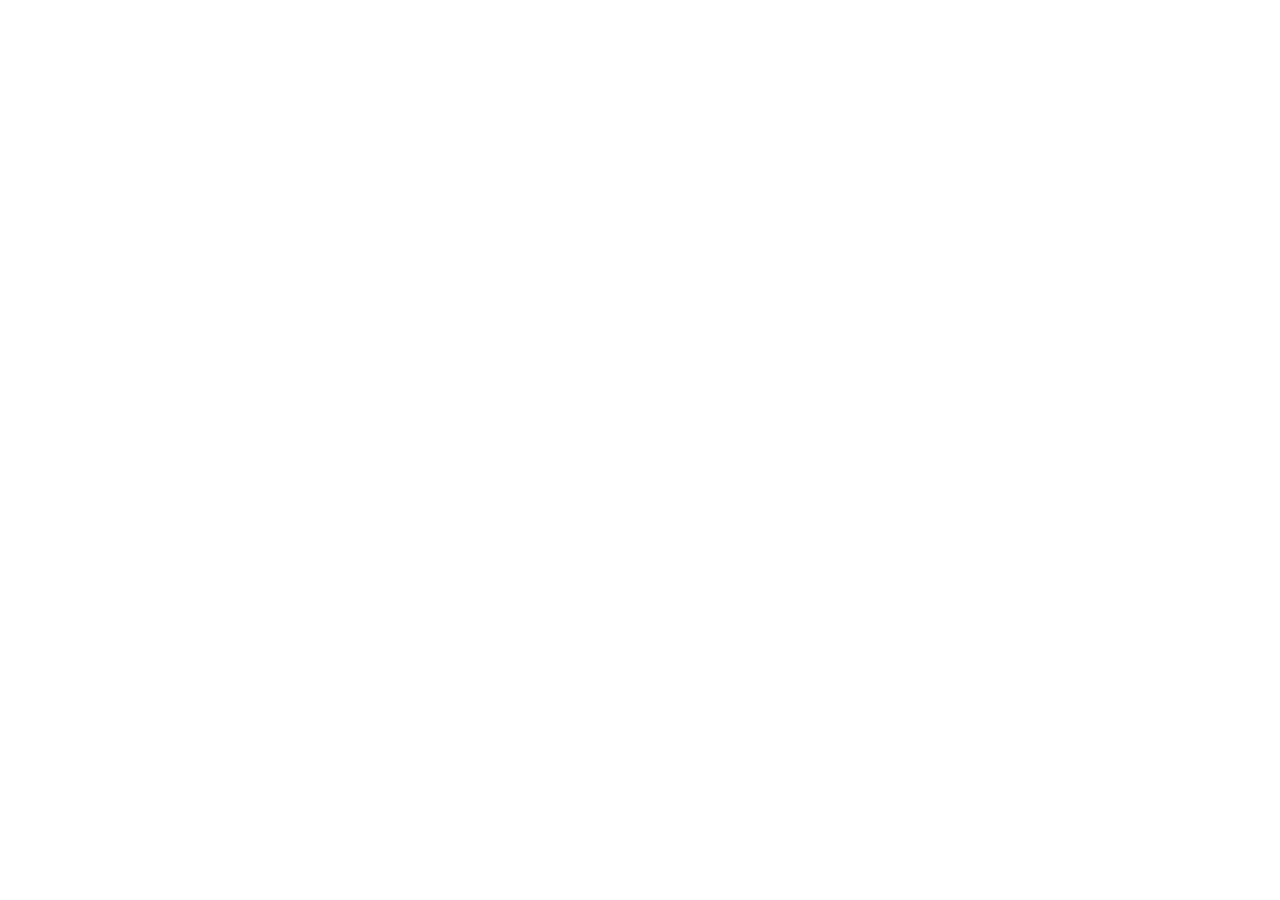
==== index.html @ 1f05a874 "fix: wire accessibility stylesheet" ====
<!doctype html><html lang="en"><head><meta charset="utf-8"><meta name="viewport" content="width=device-width,initial-scale=1,viewport-fit=cover"><meta name="theme-color" content="#09090b"><meta name="description" content="SOUTH MUSIC — personalized audio discovery and streaming. Listen to What Feels Right."><meta property="og:title" content="SOUTH MUSIC — Listen to What Feels Right."><meta property="og:description" content="Discover music based on your taste, mood, language and listening history."><meta property="og:type" content="website"><link rel="manifest" href="/music/manifest.json"><link rel="stylesheet" href="/music/assets/styles.css"><link rel="stylesheet" href="/music/assets/a11y.css"><title>SOUTH MUSIC</title></head><body><div id="app"></div><div id="toast" class="toast" aria-live="polite"></div><script src="/music/assets/boot.js"></script><script type="module" src="/music/assets/app.js"></script><script src="/music/assets/resumeEnhancer.js"></script></body></html>
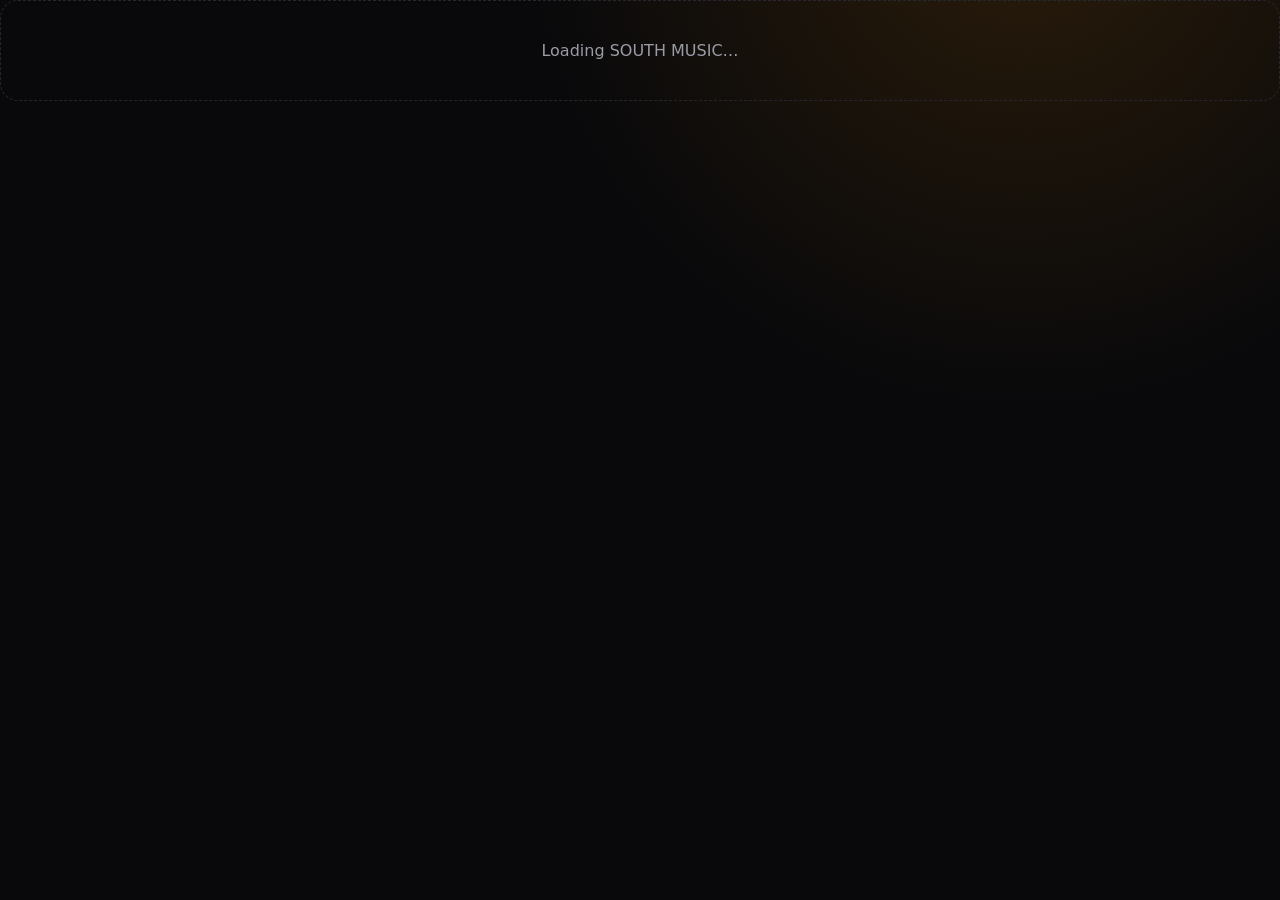
==== commit f050c8a2: "fix: restore app shell with deployment-safe relative asset paths" ====
--- a/index.html
+++ b/index.html
@@ -1 +1 @@
-<!doctype html><html lang="en"><head><meta charset="utf-8"><meta name="viewport" content="width=device-width,initial-scale=1,viewport-fit=cover"><meta name="theme-color" content="#09090b"><meta name="description" content="SOUTH MUSIC — personalized audio discovery and streaming. Listen to What Feels Right."><meta property="og:title" content="SOUTH MUSIC — Listen to What Feels Right."><meta property="og:description" content="Discover music based on your taste, mood, language and listening history."><meta property="og:type" content="website"><link rel="manifest" href="/music/manifest.json"><link rel="stylesheet" href="/music/assets/styles.css"><link rel="stylesheet" href="/music/assets/a11y.css"><title>SOUTH MUSIC</title></head><body><div id="app"></div><div id="toast" class="toast" aria-live="polite"></div><script src="/music/assets/boot.js"></script><script type="module" src="/music/assets/app.js"></script><script src="/music/assets/resumeEnhancer.js"></script></body></html>+<!doctype html><html lang="en"><head><meta charset="utf-8"><meta name="viewport" content="width=device-width,initial-scale=1,viewport-fit=cover"><meta name="theme-color" content="#09090b"><meta name="description" content="SOUTH MUSIC — personalized audio discovery and streaming. Listen to What Feels Right."><meta property="og:title" content="SOUTH MUSIC — Listen to What Feels Right."><meta property="og:description" content="Discover music based on your taste, mood, language and listening history."><meta property="og:type" content="website"><link rel="manifest" href="./manifest.json"><link rel="stylesheet" href="./assets/styles.css"><link rel="stylesheet" href="./assets/a11y.css"><title>SOUTH MUSIC</title></head><body><div id="app"><div class="empty" style="padding:40px;text-align:center">Loading SOUTH MUSIC…</div></div><div id="toast" class="toast" aria-live="polite"></div><script src="./assets/boot.js"></script><script type="module" src="./assets/app.js"></script></body></html>
--- a/assets/styles.css
+++ b/assets/styles.css
@@ -0,0 +1 @@
+:root{--bg:#09090b;--panel:#111116;--panel2:#17171e;--text:#f7f7f8;--muted:#9b9ba5;--line:#26262f;--accent:#f59e0b}*{box-sizing:border-box}html{background:var(--bg);color:var(--text);font-family:Inter,system-ui,sans-serif}body{margin:0;min-height:100vh;background:radial-gradient(circle at 80% -10%,#2a1c0a 0,transparent 35%),var(--bg)}button,input{font:inherit}button{cursor:pointer;border:0}.topbar{position:sticky;top:0;z-index:20;display:flex;align-items:center;gap:14px;height:64px;padding:10px 16px;background:#09090bdc;backdrop-filter:blur(18px);border-bottom:1px solid var(--line)}.brand{display:flex;align-items:center;gap:10px;font-weight:900;letter-spacing:.08em}.brand-mark{width:34px;height:34px;border-radius:11px;background:linear-gradient(135deg,var(--accent),#fb923c);display:grid;place-items:center;color:#09090b}.search{flex:1;max-width:620px;margin:auto;position:relative}.search input{width:100%;background:#15151b;border:1px solid var(--line);color:var(--text);border-radius:14px;padding:11px 15px 11px 42px;outline:none}.search input:focus{border-color:#555563;box-shadow:0 0 0 3px #f59e0b22}.search-icon{position:absolute;left:14px;top:50%;transform:translateY(-50%);color:var(--muted)}.layout{display:grid;grid-template-columns:220px minmax(0,1fr);max-width:1500px;margin:auto}.sidebar{padding:22px 12px;border-right:1px solid var(--line);min-height:calc(100vh - 64px)}.nav-btn{width:100%;display:flex;gap:12px;align-items:center;color:var(--muted);background:transparent;padding:12px;border-radius:12px;text-align:left}.nav-btn:hover,.nav-btn.active{background:#18181f;color:var(--text)}main{padding:24px 18px 150px;min-width:0}.hero{padding:22px;border:1px solid var(--line);border-radius:24px;background:linear-gradient(120deg,#17171e,#101014 60%,#1d160b);margin-bottom:26px}.eyebrow{font-size:12px;text-transform:uppercase;letter-spacing:.14em;color:var(--accent);font-weight:800}.hero h1{font-size:clamp(28px,5vw,54px);line-height:1.02;margin:8px 0}.hero p{color:var(--muted);margin:0;max-width:600px}.section{margin:28px 0}.section-head{display:flex;justify-content:space-between;align-items:end;gap:12px;margin-bottom:12px}.section h2{font-size:20px;margin:0}.section-head small,.muted{color:var(--muted)}.rail{display:grid;grid-auto-flow:column;grid-auto-columns:minmax(155px,190px);gap:14px;overflow-x:auto;padding-bottom:8px;scrollbar-width:none}.rail::-webkit-scrollbar{display:none}.card{background:var(--panel);border:1px solid var(--line);border-radius:16px;padding:10px;min-width:0;transition:.2s transform,.2s background}.card:hover{transform:translateY(-2px);background:var(--panel2)}.art{width:100%;aspect-ratio:1;border-radius:12px;object-fit:cover;background:#202028;display:block}.song-title{font-weight:750;white-space:nowrap;overflow:hidden;text-overflow:ellipsis;margin-top:9px}.meta{font-size:12px;color:var(--muted);white-space:nowrap;overflow:hidden;text-overflow:ellipsis;margin-top:3px}.actions{display:flex;gap:6px;margin-top:9px}.icon-btn,.play-btn{min-width:40px;height:40px;border-radius:12px;background:#1b1b22;color:var(--text);display:grid;place-items:center}.play-btn{background:var(--accent);color:#09090b;font-weight:900}.artist-card{display:flex;flex-direction:column;align-items:center;text-align:center}.artist-card .art{border-radius:50%}.grid{display:grid;grid-template-columns:repeat(auto-fill,minmax(165px,1fr));gap:14px}.list{display:grid;gap:8px}.row{display:grid;grid-template-columns:48px minmax(0,1fr) auto;gap:12px;align-items:center;padding:9px;border-radius:13px}.row:hover{background:#131319}.row .art{width:48px;height:48px}.row-main{min-width:0}.row-actions{display:flex;gap:5px}.empty{padding:38px 20px;text-align:center;border:1px dashed var(--line);border-radius:18px;color:var(--muted)}.bottom-nav{display:none}.player{position:fixed;left:0;right:0;bottom:0;z-index:30;background:#0f0f13f5;border-top:1px solid var(--line);backdrop-filter:blur(18px);padding:9px 14px calc(9px + env(safe-area-inset-bottom));display:grid;grid-template-columns:260px minmax(280px,1fr) 260px;gap:16px;align-items:center}.player-info{display:flex;align-items:center;gap:10px;min-width:0}.player-info img{width:48px;height:48px;border-radius:10px;object-fit:cover}.player-info div{min-width:0}.player-center{display:grid;gap:6px}.controls{display:flex;justify-content:center;align-items:center;gap:8px}.progress{width:100%;accent-color:var(--accent)}.time{display:flex;justify-content:space-between;font-size:11px;color:var(--muted)}.volume{display:flex;align-items:center;gap:10px;justify-content:flex-end}.volume input{width:110px;accent-color:var(--accent)}.modal-backdrop{position:fixed;inset:0;z-index:50;background:#000b;display:grid;place-items:center;padding:18px}.modal{width:min(720px,100%);max-height:90vh;overflow:auto;background:#111116;border:1px solid #30303a;border-radius:24px;padding:24px}.chips{display:flex;flex-wrap:wrap;gap:8px;margin:12px 0 22px}.chip{padding:9px 12px;border-radius:999px;background:#191920;border:1px solid var(--line);color:var(--muted)}.chip.selected{background:#f59e0b22;color:#ffd18a;border-color:#f59e0b88}.modal-footer{display:flex;justify-content:flex-end;gap:10px}.primary{background:var(--accent);color:#09090b;padding:11px 16px;border-radius:12px;font-weight:800}.secondary{background:#1b1b22;color:var(--text);padding:11px 16px;border-radius:12px}.toast{position:fixed;left:50%;bottom:110px;transform:translate(-50%,20px);opacity:0;pointer-events:none;background:#f5f5f5;color:#09090b;padding:10px 15px;border-radius:999px;z-index:80;font-size:13px;font-weight:700;transition:.2s}.toast.show{opacity:1;transform:translate(-50%,0)}.back{display:inline-flex;gap:7px;color:var(--muted);margin-bottom:15px;background:none}.detail-hero{display:grid;grid-template-columns:220px 1fr;gap:24px;align-items:end;padding:18px;border:1px solid var(--line);border-radius:24px;background:linear-gradient(120deg,#17171e,#0d0d10)}.detail-hero .art{width:220px}.detail-hero h1{font-size:clamp(28px,5vw,52px);margin:5px 0}.pill{font-size:11px;color:var(--muted);border:1px solid var(--line);padding:5px 8px;border-radius:999px;display:inline-block;margin:3px 3px 0 0}.stats{display:grid;grid-template-columns:repeat(4,1fr);gap:10px}.stat{background:var(--panel);border:1px solid var(--line);padding:15px;border-radius:14px}.stat strong{display:block;font-size:22px}.stat span{color:var(--muted)}@media(max-width:850px){.layout{display:block}.sidebar{display:none}.topbar{padding:8px 12px}.brand span{display:none}main{padding:18px 13px 155px}.bottom-nav{position:fixed;display:grid;grid-template-columns:repeat(5,1fr);left:0;right:0;bottom:74px;z-index:25;background:#0c0c0ff0;backdrop-filter:blur(18px);border-top:1px solid var(--line);padding:7px 5px}.bottom-nav button{background:none;color:var(--muted);font-size:10px;padding:7px 2px}.bottom-nav button.active{color:var(--accent)}.player{bottom:0;grid-template-columns:1fr auto;gap:8px;padding:7px 10px}.player-center,.volume{display:none}.player-info img{width:42px;height:42px}.detail-hero{grid-template-columns:110px 1fr}.detail-hero .art{width:110px}.stats{grid-template-columns:repeat(2,1fr)}}@media(max-width:480px){.search{max-width:none}.hero{padding:18px}.rail{grid-auto-columns:145px}.grid{grid-template-columns:repeat(2,minmax(0,1fr))}.detail-hero{align-items:center}.detail-hero .art{width:100px}}
--- a/assets/a11y.css
+++ b/assets/a11y.css
@@ -0,0 +1 @@
+button:focus-visible,input:focus-visible{outline:3px solid #f59e0b;outline-offset:2px}@media(prefers-reduced-motion:reduce){*,*::before,*::after{scroll-behavior:auto!important;transition:none!important;animation:none!important}}
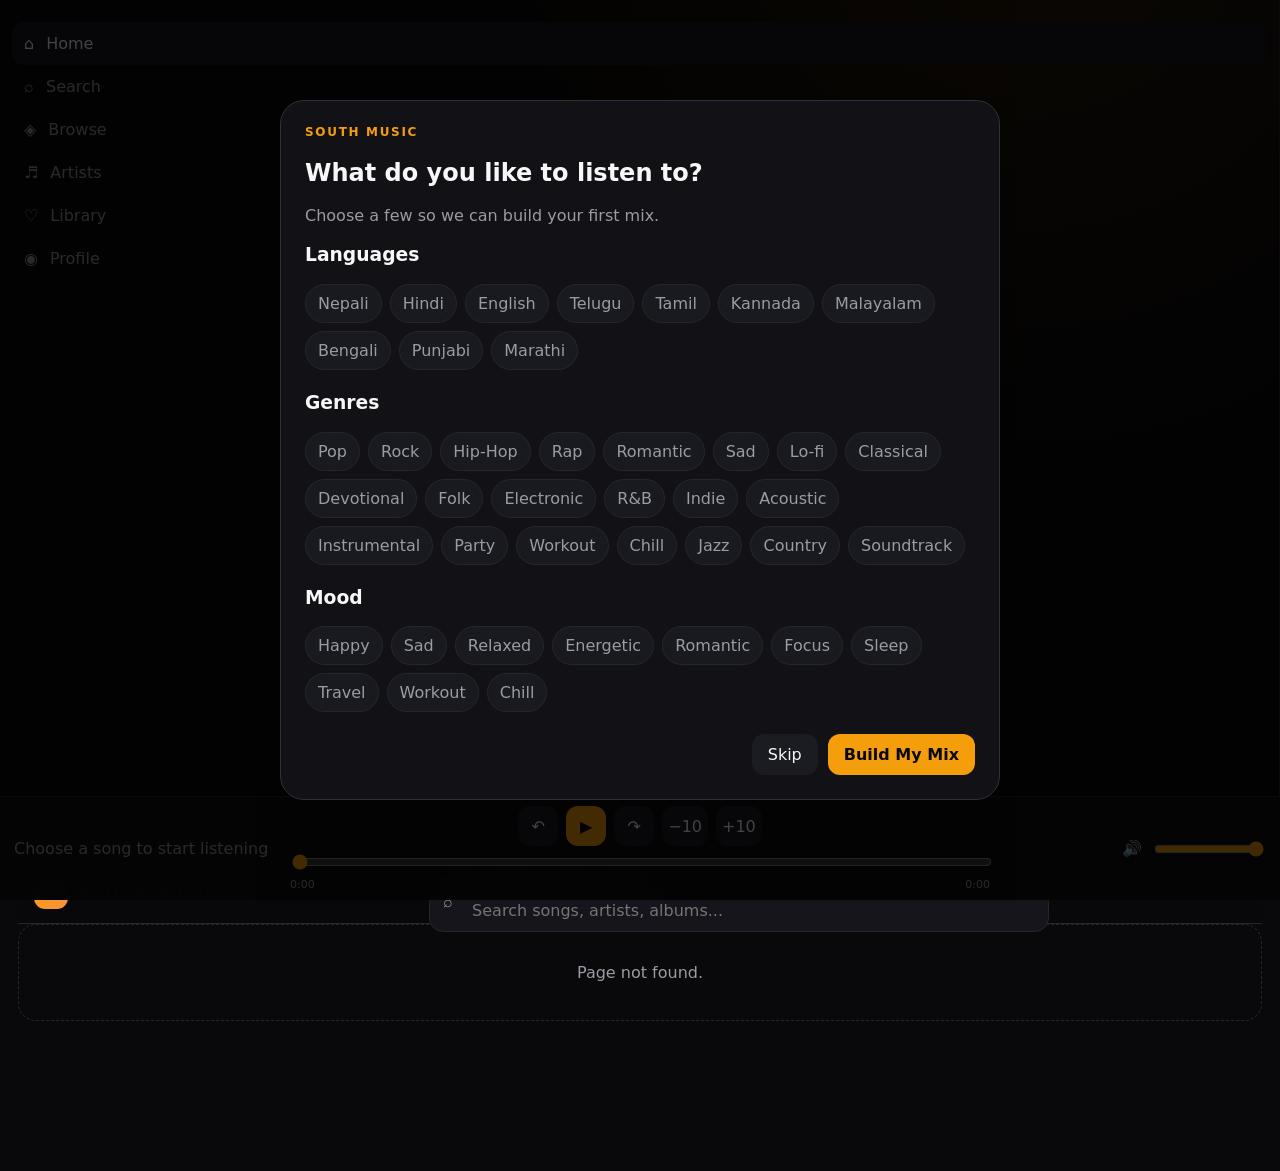
==== commit dc8b7293: "Load live Audius catalog adapter" ====
--- a/index.html
+++ b/index.html
@@ -1 +1 @@
-<!doctype html><html lang="en"><head><meta charset="utf-8"><meta name="viewport" content="width=device-width,initial-scale=1,viewport-fit=cover"><meta name="theme-color" content="#09090b"><meta name="description" content="SOUTH MUSIC — personalized audio discovery and streaming. Listen to What Feels Right."><meta property="og:title" content="SOUTH MUSIC — Listen to What Feels Right."><meta property="og:description" content="Discover music based on your taste, mood, language and listening history."><meta property="og:type" content="website"><link rel="manifest" href="./manifest.json"><link rel="stylesheet" href="./assets/styles.css"><link rel="stylesheet" href="./assets/a11y.css"><title>SOUTH MUSIC</title></head><body><div id="app"><div class="empty" style="padding:40px;text-align:center">Loading SOUTH MUSIC…</div></div><div id="toast" class="toast" aria-live="polite"></div><script src="./assets/boot.js"></script><script type="module" src="./assets/app.js"></script></body></html>+<!doctype html><html lang="en"><head><meta charset="utf-8"><meta name="viewport" content="width=device-width,initial-scale=1,viewport-fit=cover"><meta name="theme-color" content="#09090b"><meta name="description" content="SOUTH MUSIC — personalized audio discovery and streaming. Listen to What Feels Right."><meta property="og:title" content="SOUTH MUSIC — Listen to What Feels Right."><meta property="og:description" content="Discover music based on your taste, mood, language and listening history."><meta property="og:type" content="website"><link rel="manifest" href="./manifest.json"><link rel="stylesheet" href="./assets/styles.css"><link rel="stylesheet" href="./assets/a11y.css"><title>SOUTH MUSIC</title></head><body><div id="app"><div class="empty" style="padding:40px;text-align:center">Loading SOUTH MUSIC…</div></div><div id="toast" class="toast" aria-live="polite"></div><script src="./assets/boot.js"></script><script src="./assets/audiusCatalog.js"></script><script type="module" src="./assets/app.js"></script></body></html>
